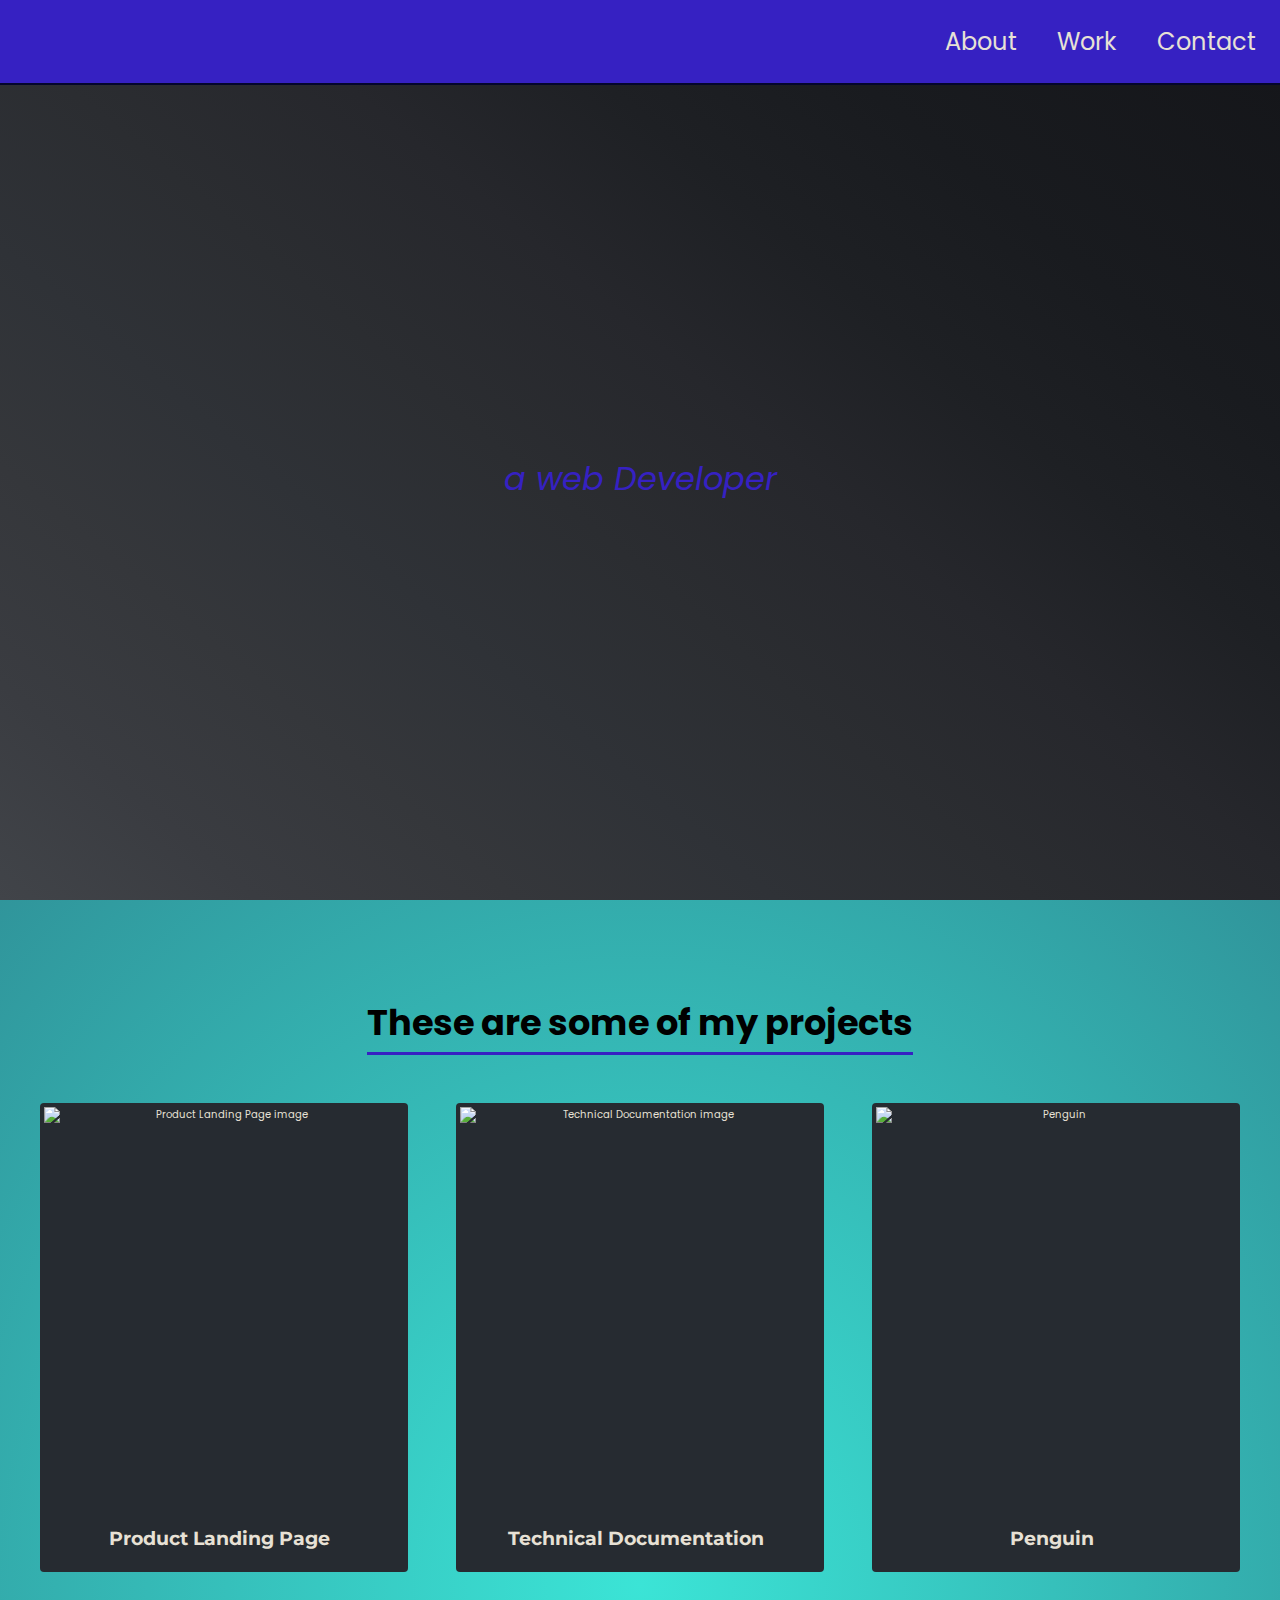
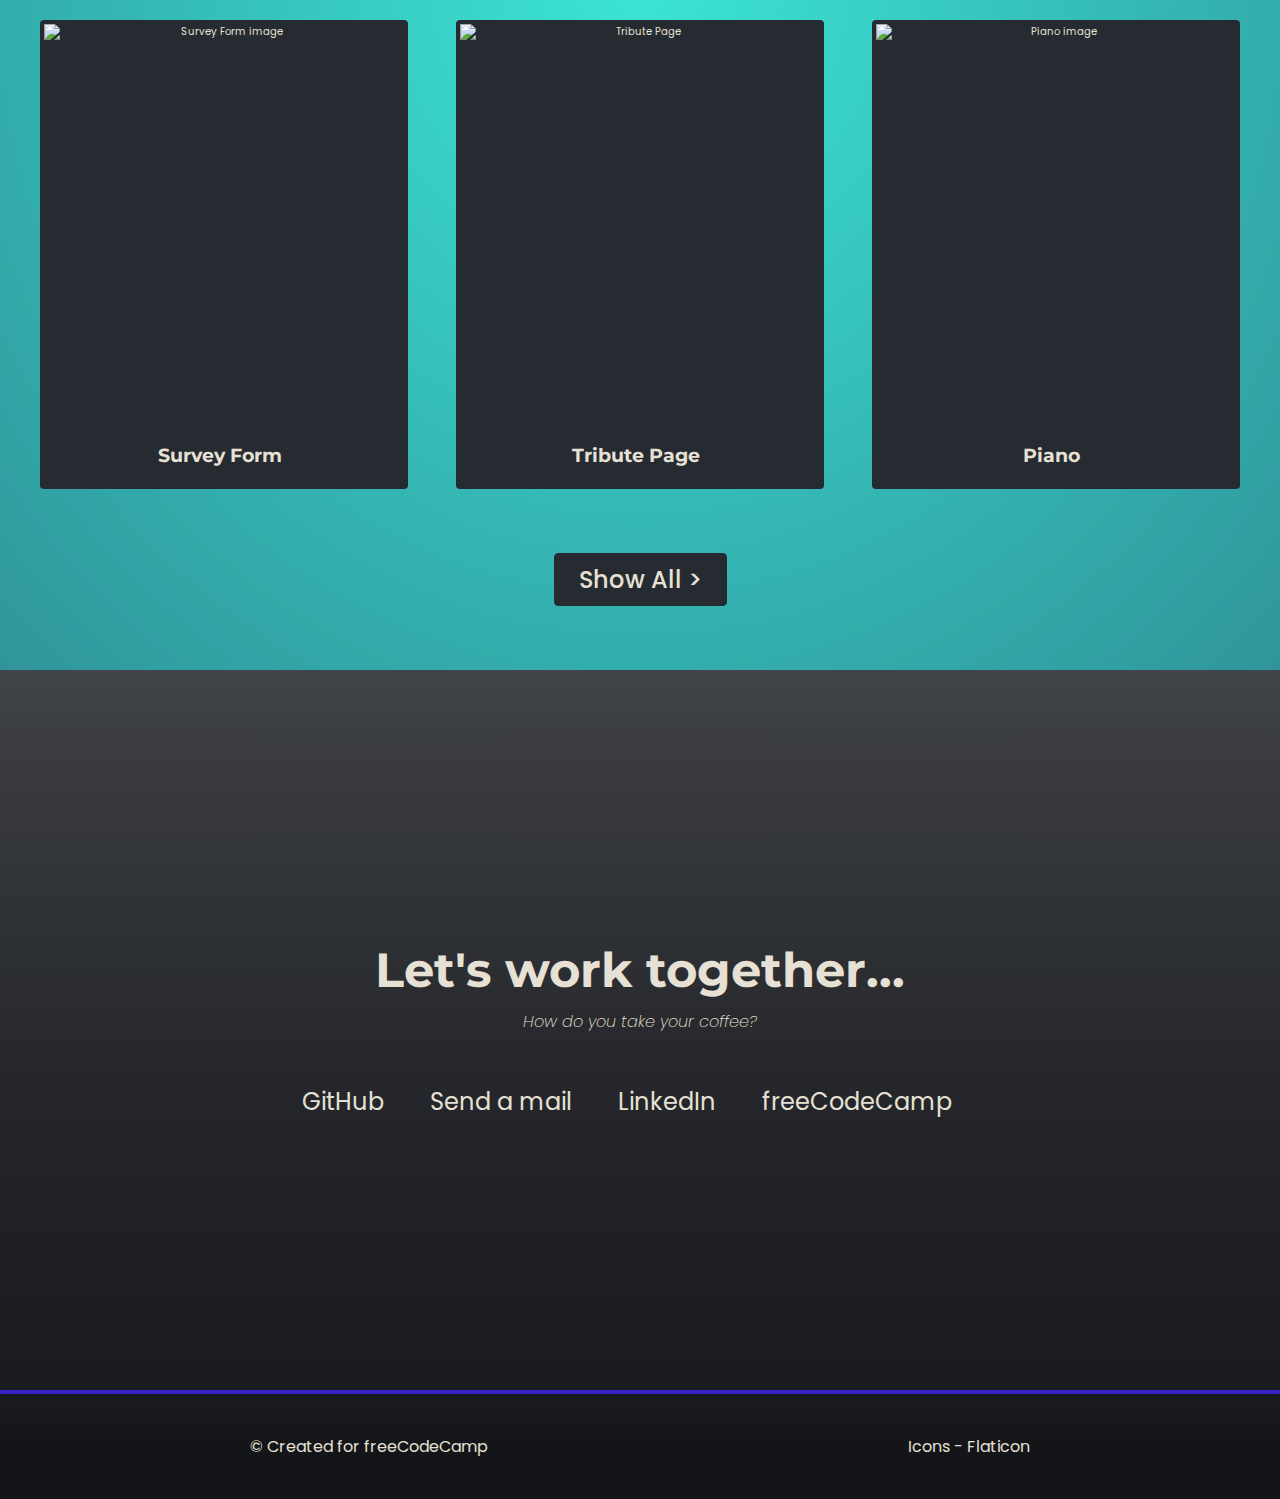
==== portfolio.html @ c2fbddd6 "commit inicial" ====
<!DOCTYPE html>
<html lang="en">

<head>
  <meta charset="UTF-8">
  <meta name="viewport" content="width=device-width, initial-scale=1.0">
  <link rel="stylesheet" href="./css/styles.css">
  <link rel="preconnect" href="https://fonts.googleapis.com">
  <link rel="preconnect" href="https://fonts.gstatic.com" crossorigin>
  <link href="https://fonts.googleapis.com/css2?family=Poppins:ital,wght@0,100;0,200;0,300;0,400;0,500;0,600;0,700;0,800;0,900;1,100;1,200;1,300;1,400;1,500;1,600;1,700;1,800;1,900&display=swap" rel="stylesheet">
  <link href="https://fonts.googleapis.com/css2?family=Montserrat:wght@700&display=swap" rel="stylesheet">
  <title>Personal Portfolio</title>
</head>

<body>
  <header>
    <nav id="navbar">
      <ul class="list">
        <li><a href="#welcome-section">About</a></li>
        <li><a href="#projects">Work</a></li>
        <li><a href="#contact">Contact</a></li>
      </ul>
    </nav>
  </header>
  <main>
    <section id="welcome-section">
      <h1 class="bgtitle">Hey I am Alessandro</h1>
      <p class="sbtitle">a web Developer</p>
    </section>
    <section id="projects">
      <h2>These are some of my projects</h2>
      <div class="project-tile">
        <div class="project top">
          <a href="https://codepen.io/alepaolazzi/full/gOvjxwQ" target="_blank"><img src="https://media.discordapp.net/attachments/808449313973469249/983134212599205959/tractor-pagepng.png?width=354&height=579" alt="Product Landing Page image">
            <p>Product Landing Page</p>
          </a>
        </div>
        <div class="project left">
          <a href="https://codepen.io/alepaolazzi/full/zYRLdGK" target="_blank"><img src="https://media.discordapp.net/attachments/808449313973469249/983134782923886692/technical-doc.png?width=628&height=580" alt="Technical Documentation image">
            <p>Technical Documentation</p>
          </a>
        </div>
        <div class="project">
          <a href="https://codepen.io/alepaolazzi/full/abqjyNJ" target="_blank"><img src="https://media.discordapp.net/attachments/808449313973469249/983012791004844112/penguin.png?width=868&height=580" alt="Penguin">
            <p>Penguin</p>
          </a>
        </div>
        <div class="project">
          <a href="https://codepen.io/alepaolazzi/full/vYdaZPW" target="_blank"><img src="https://media.discordapp.net/attachments/808449313973469249/983137061752160286/survey-form.png?width=635&height=580" alt="Survey Form image">
            <p>Survey Form</p>
          </a>
        </div>
        <div class="project">
          <a href="https://codepen.io/alepaolazzi/full/KKQBqYj" target="_blank"><img src="https://media.discordapp.net/attachments/808449313973469249/983012688839991346/tribute-page.png?width=918&height=580" alt="Tribute Page">
            <p>Tribute Page</p>
          </a>
        </div>
        <div class="project">
          <a href="https://codepen.io/alepaolazzi/full/xxYJLxg" target="_blank"><img src="https://media.discordapp.net/attachments/808449313973469249/983012766665289828/piano.png?width=617&height=580" alt="Piano image">
            <p>Piano</p>
          </a>
        </div>
      </div>
      <div class="project-button">
        <a href="https://codepen.io/alepaolazzi" target="_blank">Show All</a>
      </div>
    </section>
    <section id="contact">
      <h2 class="bgtitle">Let's work together...</h2>
      <p class="sbtitle">How do you take your coffee?</p>
      <div class="contact-links">
        <ul>
          <li class="link li1">
            <a href="#" id="profile-link" target="_blank">GitHub</a>
          </li>
          <li class="link li2">
            <a href="#" id="profile-link" target="_blank">Send a mail</a>
          </li>
          <li class="link li3">
            <a href="#" id="profile-link" target="_blank">LinkedIn</a>
          </li>
          <li class="link li4">
            <a href="#" id="profile-link" target="_blank">freeCodeCamp</a>
          </li>
        </ul>
      </div>
    </section>
  </main>
  <footer>
    <p>© Created for freeCodeCamp</p>
    <a href="https://www.flaticon.com/br" title=" ícones">Icons - Flaticon</a>
  </footer>
</body>

</html>
---- css/styles.css ----
:root {
  --blue: #3621c2;
  --dark-blue: #04062c;
  --text-light: #e7e1d5;
  --dark: #262b31;
}

body {
  box-sizing: border-box;
  margin: 0;
  font-size: 10px;
  font-family: "Poppins", sans-serif;
}

img {
  width: 100%;
  display: block;
}

h1,
ul,
p {
  margin: 0;
  padding: 0;
}

li {
  list-style: none;
}

header {
  width: 100%;
  border-bottom: solid var(--dark-blue) 2px;
  background-color: var(--blue);
  padding: 1rem;
  position: fixed;
  top: 0;
  left: 0;
}

#navbar {
  display: flex;
  justify-content: end;
  padding: 0.5rem;
}

ul {
  display: flex;
  flex-direction: row;
  gap: 2.5rem;
  margin-right: 2rem;
}

li {
  color: var(--text-light);
  font-size: 1.5rem;
  position: relative;
}

a {
  text-decoration: none;
  color: var(--text-light);
}

.list li {
  transition: transform 250ms;
}

.list li:hover {
  transform: translateY(-5px);
  -webkit-box-reflect: below -20px linear-gradient(transparent, rgba(0, 0, 0, 0.2));
}

#welcome-section {
  height: 100vh;
  width: 100%;
  text-align: center;
  background-image: linear-gradient(
    220deg,
    #141519 0%,
    #191b1f 22%,
    #1e2024 33%,
    #26272c 44%,
    #2b2d31 56%,
    #2f3237 67%,
    #35373b 78%,
    #3a3c41 89%,
    #414449 100%
  );
  display: flex;
  flex-direction: column;
  justify-content: center;
  align-items: center;
}

#welcome-section h1 {
  color: transparent;
  animation-name: text-decor;
  animation-duration: 16s;
  animation-iteration-count: infinite;
  animation-timing-function: ease-in-out;
  max-width: 60ch;
}

#welcome-section h1::after {
  content: "👋🏼";
  color: transparent;
}

#welcome-section h1:hover::after {
  content: "👋🏼";
  color: #e7e1d5;
}

.bgtitle {
  font-weight: 700;
  font-size: 3rem;
  font-family: "Montserrat", sans-serif;
}

.sbtitle {
  font-style: italic;
  color: var(--blue);
  font-size: 2rem;
}

#projects {
  text-align: center;
  background-image: radial-gradient(#3be4d6, #30959b);
}

#projects h2 {
  display: inline-block;
  font-size: 2.2rem;
  margin-top: 6rem;
  margin-bottom: 3rem;
  padding-bottom: 3px;
  border-bottom: solid 3px var(--blue);
}

.project-tile {
  display: grid;
  grid-template-columns: 1fr 1fr 1fr;
  gap: 3rem;
  margin: 0 auto;
  max-width: 1200px;
  padding: 0 2rem;
}

.project img {
  height: 400px;
  object-fit: cover;
  transition: 0.5s;
}

.top img {
  object-position: top;
}

.left img {
  object-position: left;
}

.project {
  background-color: var(--dark);
  border-radius: 4px;
  padding: 4px;
}

.project:hover {
  background-color: var(--dark-blue);
  transition: 0.7s;
}

.project-button {
  background-color: var(--dark);
  display: inline-block;
  margin: 4rem auto;
  font-size: 1.5rem;
  padding: 0.5rem 1.5rem;
  font-family: "Poppins", sans-serif;
  font-weight: 500;
  border: 1px solid var(--dark);
  border-radius: 4px;
  transition: 0.7s;
}

.project-button:hover {
  background-color: var(--blue);
  transition: 0.7s;
}

.project-button::after {
  content: ">";
  color: var(--text-light);
  transition: 1s;
}

.project-button:hover::after {
  content: ">>>";
  color: var(--dark-blue);
  transition: 1s;
}

.project p {
  font-family: "Montserrat", sans-serif;
  font-weight: 700;
  font-size: 1.2rem;
  color: var(--text-light);
  padding: 15px;
}

.project p::before {
  content: "< ";
  color: transparent;
  font-family: "Poppins", sans-serif;
  font-size: 1.3rem;
  transition: 0.7s;
}

.project a:hover p::before {
  color: var(--blue);
  transition: 0.7s;
}

.project p::after {
  content: " />";
  color: transparent;
  font-family: "Poppins", sans-serif;
  font-size: 1.3rem;
  transition: 0.7s;
}

.project a:hover p::after {
  color: var(--blue);
  transition: 0.7s;
}

#contact {
  display: flex;
  flex-direction: column;
  justify-content: center;
  align-items: center;
  background-image: linear-gradient(
    0deg,
    #191b1f 0%,
    #1e2024 20%,
    #26272c 44%,
    #2b2d31 56%,
    #2f3237 67%,
    #35373b 78%,
    #3a3c41 89%,
    #414449 100%
  );
  height: 80vh;
  width: 100%;
  color: var(--text-light);
  border-bottom: solid 4px var(--blue);
}

#contact h2 {
  margin: 0;
}

#contact p {
  font-size: 1rem;
  padding-bottom: 20px;
  padding-top: 10px;
  font-weight: 200;
  color: var(--text-light);
}

.contact-links {
  display: flex;
  font-family: "Poppins", sans-serif;
  flex-direction: row;
  justify-content: center;
  font-size: 1.5rem;
  gap: 30px;
  color: var(--text-light);
}

.contact-links ul {
  padding-top: 30px;
}

.link {
  transition: transform 0.3s;
}

.link:hover {
  transform: translateY(10px);
}

.li1::before {
  content: url(https://cdn.discordapp.com/attachments/808449313973469249/983113203896696892/github.png);
}

.li2::before {
  content: url(https://cdn.discordapp.com/attachments/808449313973469249/983113243440599110/email.png);
}

.li3::before {
  content: url(https://cdn.discordapp.com/attachments/808449313973469249/983113264965754930/linkedin.png);
}

.li4::before {
  content: url(https://cdn.discordapp.com/attachments/808449313973469249/983113223710572614/fire.png);
}

footer {
  background: linear-gradient(180deg, #191b1f 0%, #141519 50%);
  color: var(--text-light);
  padding: 40px;
  display: flex;
  flex-direction: row;
  align-items: center;
  justify-content: space-around;
  font-size: 1rem;
}

@keyframes text-decor {
  0% {
    color: var(--text-light);
  }
  25% {
    color: var(--dark-blue);
  }
  50% {
    color: #000000;
  }
  75% {
    color: var(--dark-blue);
  }
  100% {
    color: var(--text-light);
  }
}

@media (max-width: 1200px) {
  .project-tile {
    grid-template-columns: 1fr 1fr;
  }

  .project img {
    height: 500px;
  }
}

@media (max-width: 900px) {
  #navbar {
    justify-content: center;
  }

  .project-tile {
    grid-template-columns: 1fr;
  }

  .project {
    width: 70%;
    margin: 0 auto;
  }

  .project img {
    height: 400px;
  }

  @media (max-width: 800px) {
    #welcome-section h1::after {
      display: none;
    }

    #projects h2 {
      font-size: 2rem;
    }

    .bgtitle {
      font-size: 2.5rem;
    }

    .sbtitle {
      font-size: 1rem;
    }

    .contact-links ul {
      flex-direction: column;
      gap: 10px;
      margin-right: 0;
    }

    .contact-links {
      font-size: 1rem;
    }

    .contact-links ul {
      display: grid;
      grid-template-columns: 1fr 1fr;
    }
  }
}

@media (max-width: 600px) {
  .project img {
    height: 300px;
  }

  #projects h2 {
    font-size: 1.5rem;
  }

  .project-button {
    margin: 2rem auto;
  }

  .bgtitle {
    font-size: 2rem;
  }

  .link {
    font-size: 1.3rem;
  }

  #welcome-section h1 {
    font-size: 2.5rem;
  }
}

@media (max-width: 525px) {
  .list li {
    font-size: 1.2rem;
  }

  .project img {
    height: 200px;
  }

  .project p {
    text-align: center;
  }

  .project-button {
    font-size: 1rem;
  }

  footer {
    flex-wrap: wrap;
  }
}

@media (max-width: 400px) {
  .project img {
    height: 100px;
  }

  .link {
    font-size: 1rem;
  }

  #contact h2 {
    text-align: center;
  }
}
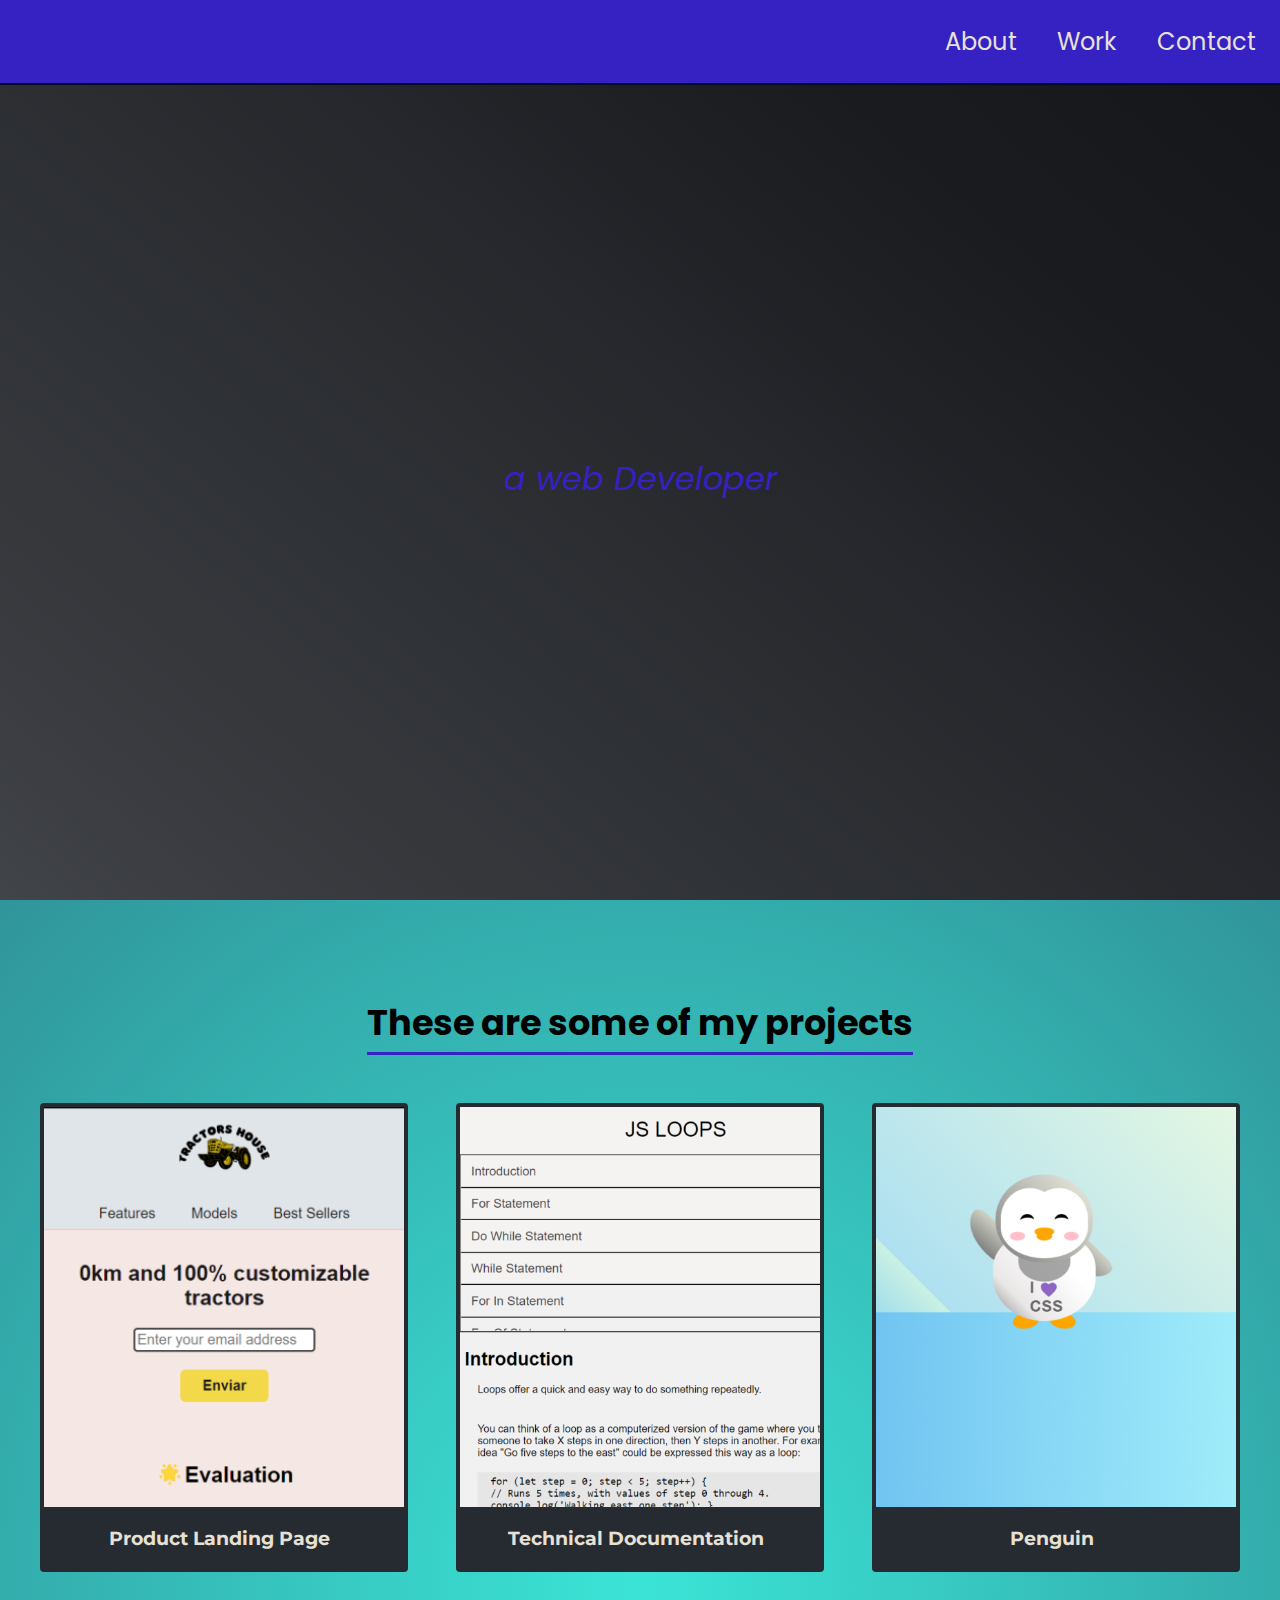
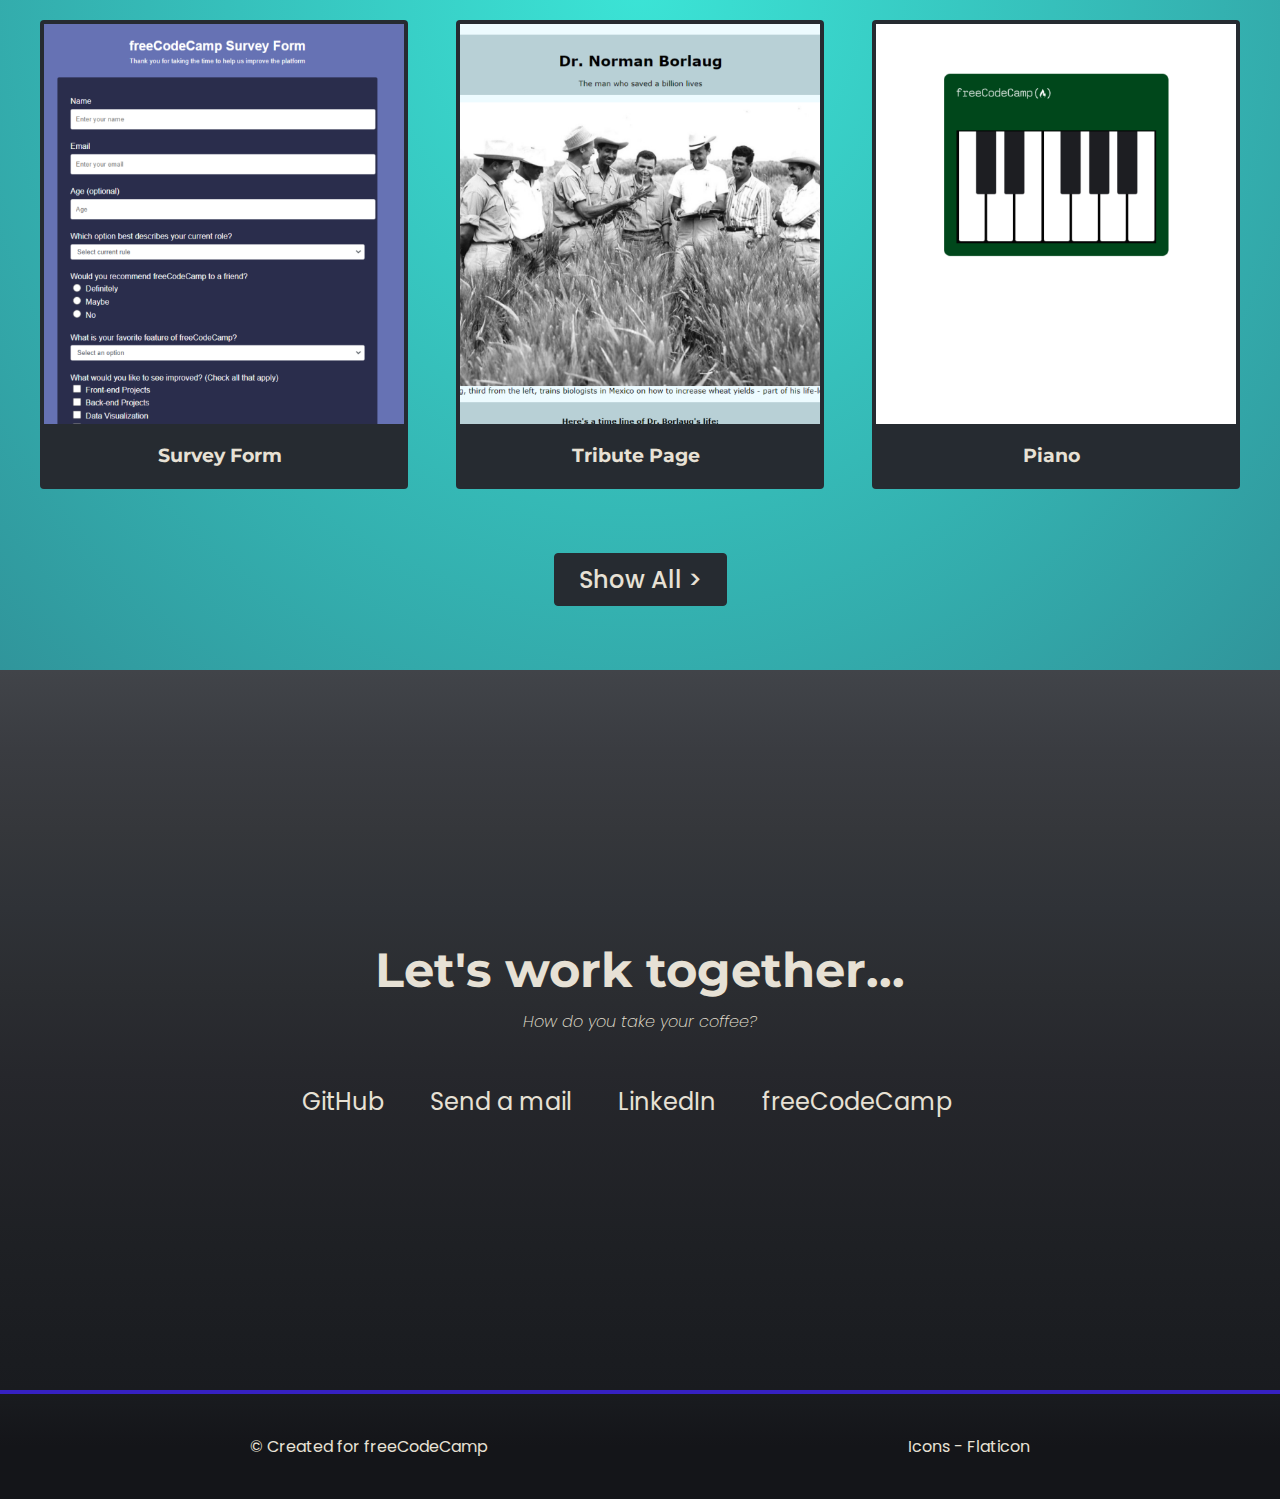
==== commit 367821b4: "adicionando imagens" ====
--- a/portfolio.html
+++ b/portfolio.html
@@ -31,32 +31,32 @@
       <h2>These are some of my projects</h2>
       <div class="project-tile">
         <div class="project top">
-          <a href="https://codepen.io/alepaolazzi/full/gOvjxwQ" target="_blank"><img src="https://media.discordapp.net/attachments/808449313973469249/983134212599205959/tractor-pagepng.png?width=354&height=579" alt="Product Landing Page image">
+          <a href="https://codepen.io/alepaolazzi/full/gOvjxwQ" target="_blank"><img src="./images/tractor-page.png" alt="Product Landing Page image">
             <p>Product Landing Page</p>
           </a>
         </div>
         <div class="project left">
-          <a href="https://codepen.io/alepaolazzi/full/zYRLdGK" target="_blank"><img src="https://media.discordapp.net/attachments/808449313973469249/983134782923886692/technical-doc.png?width=628&height=580" alt="Technical Documentation image">
+          <a href="https://codepen.io/alepaolazzi/full/zYRLdGK" target="_blank"><img src="./images/technical-doc.png" alt="Technical Documentation image">
             <p>Technical Documentation</p>
           </a>
         </div>
         <div class="project">
-          <a href="https://codepen.io/alepaolazzi/full/abqjyNJ" target="_blank"><img src="https://media.discordapp.net/attachments/808449313973469249/983012791004844112/penguin.png?width=868&height=580" alt="Penguin">
+          <a href="https://codepen.io/alepaolazzi/full/abqjyNJ" target="_blank"><img src="./images/penguin.png" alt="Penguin">
             <p>Penguin</p>
           </a>
         </div>
         <div class="project">
-          <a href="https://codepen.io/alepaolazzi/full/vYdaZPW" target="_blank"><img src="https://media.discordapp.net/attachments/808449313973469249/983137061752160286/survey-form.png?width=635&height=580" alt="Survey Form image">
+          <a href="https://codepen.io/alepaolazzi/full/vYdaZPW" target="_blank"><img src="./images/survey-form.png" alt="Survey Form image">
             <p>Survey Form</p>
           </a>
         </div>
         <div class="project">
-          <a href="https://codepen.io/alepaolazzi/full/KKQBqYj" target="_blank"><img src="https://media.discordapp.net/attachments/808449313973469249/983012688839991346/tribute-page.png?width=918&height=580" alt="Tribute Page">
+          <a href="https://codepen.io/alepaolazzi/full/KKQBqYj" target="_blank"><img src="./images/tribute-page.png" alt="Tribute Page">
             <p>Tribute Page</p>
           </a>
         </div>
         <div class="project">
-          <a href="https://codepen.io/alepaolazzi/full/xxYJLxg" target="_blank"><img src="https://media.discordapp.net/attachments/808449313973469249/983012766665289828/piano.png?width=617&height=580" alt="Piano image">
+          <a href="https://codepen.io/alepaolazzi/full/xxYJLxg" target="_blank"><img src="./images/piano.png" alt="Piano image">
             <p>Piano</p>
           </a>
         </div>
